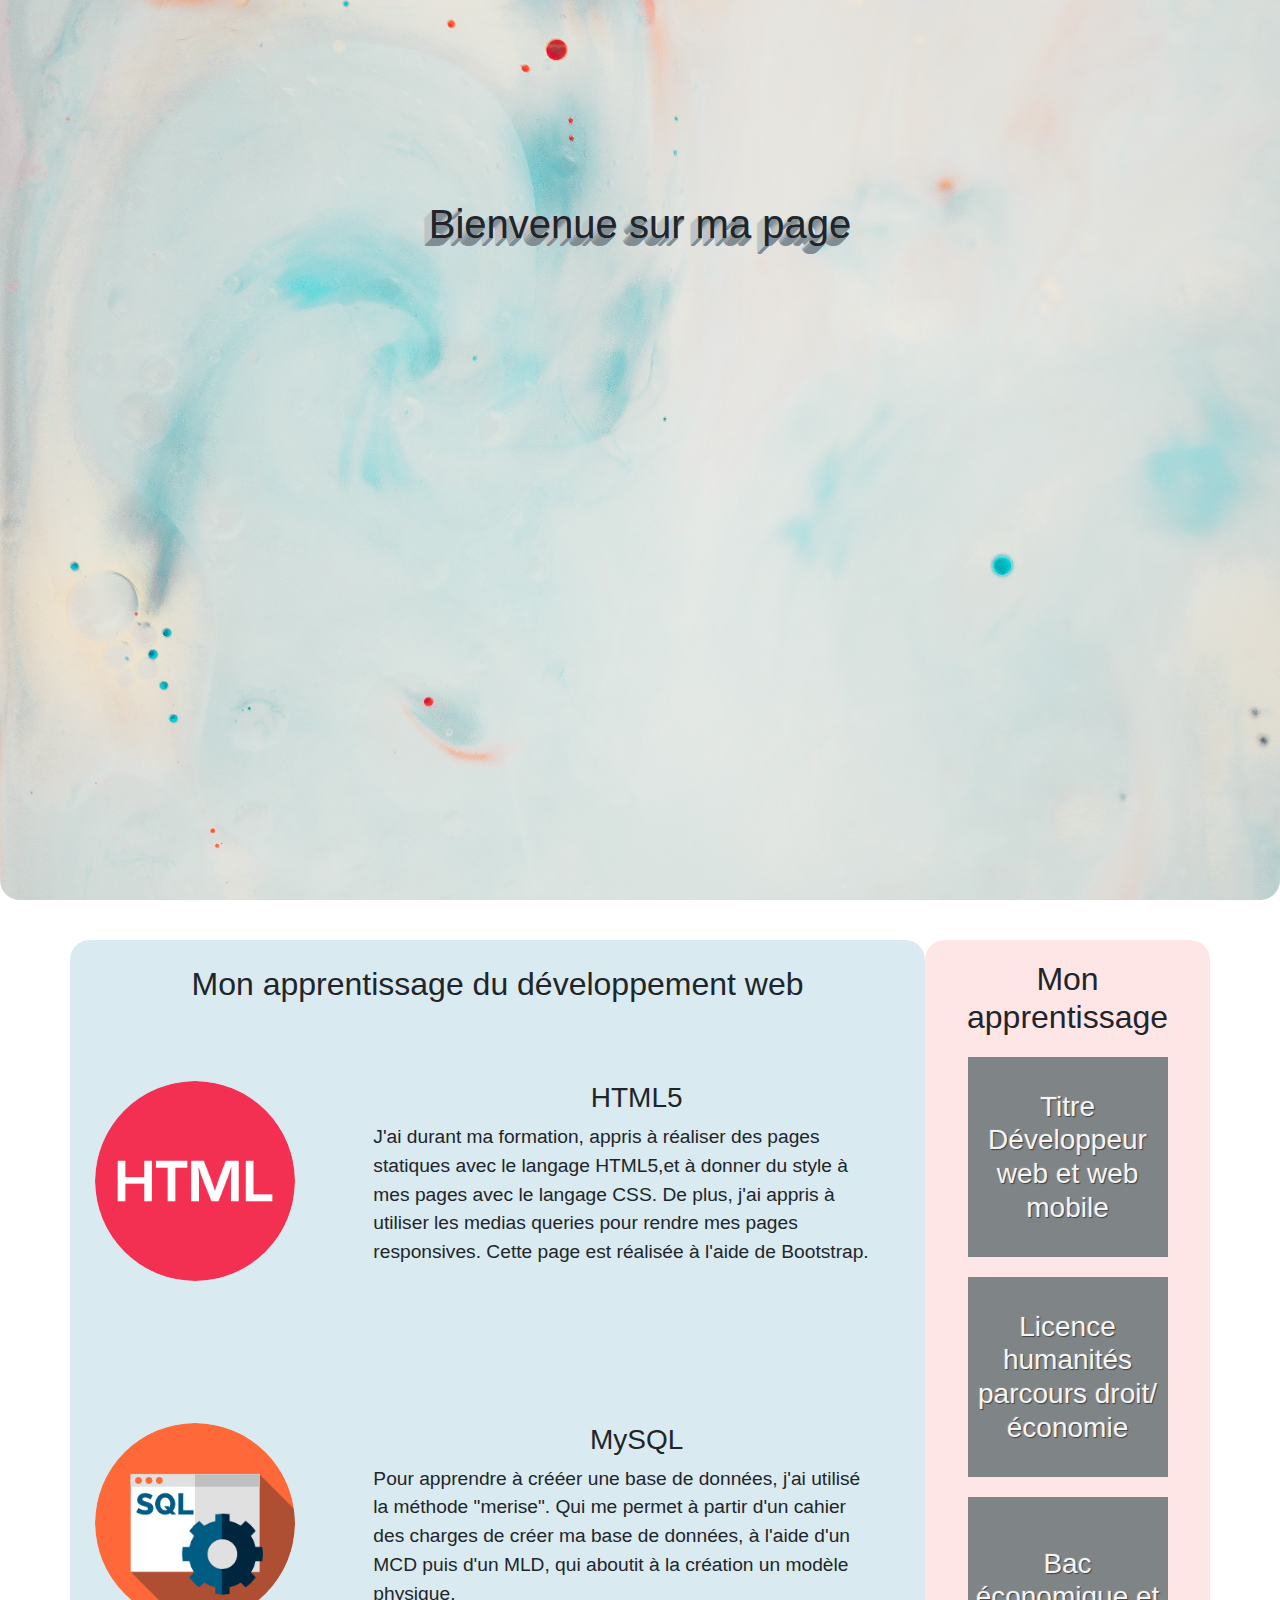
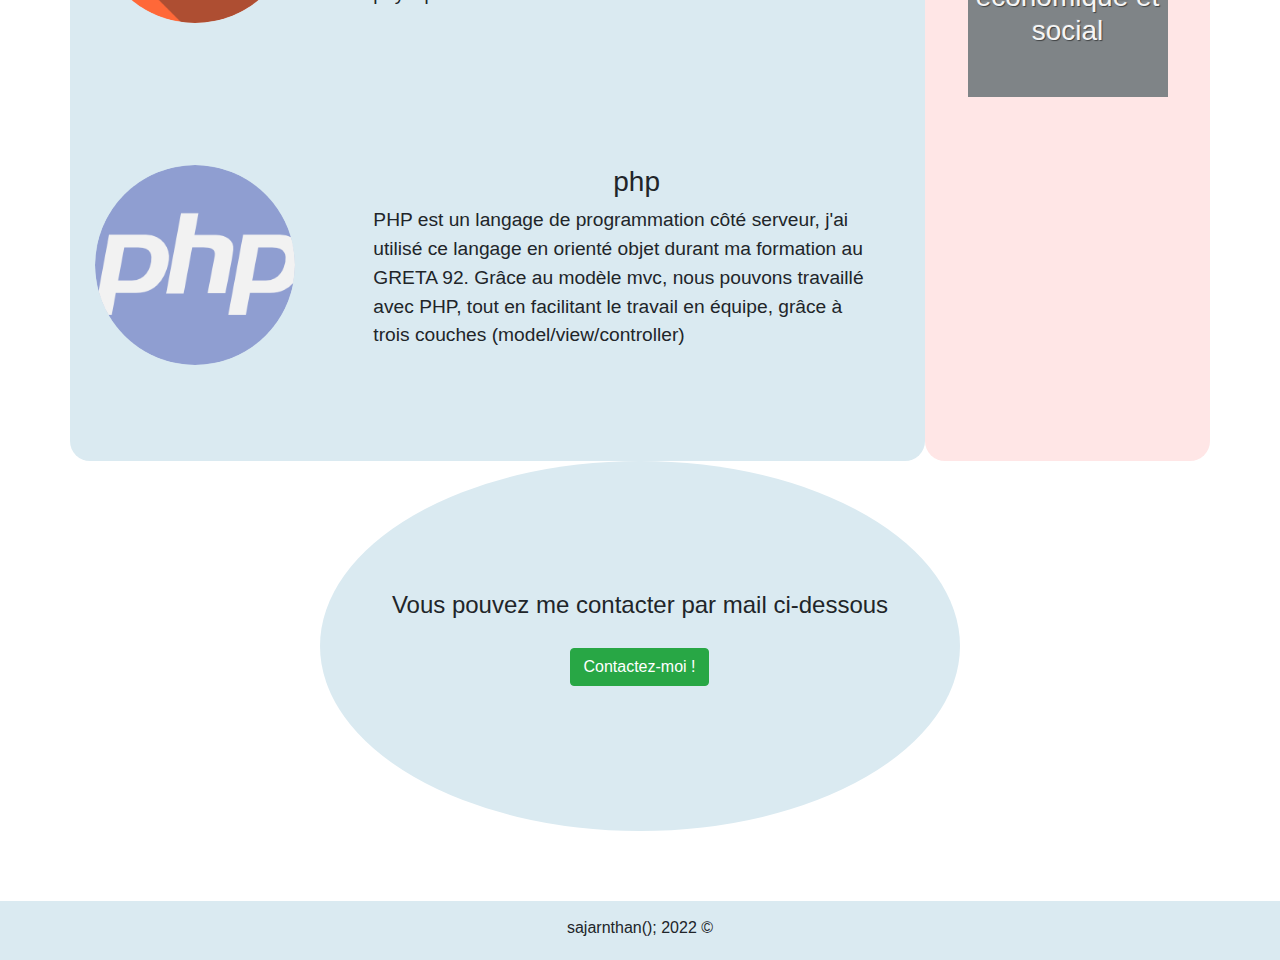
==== index.html @ 6fb06d91 "version finale numéro 1" ====
<!DOCTYPE html>
<html lang="fr">
<head>
    <meta charset="UTF-8">
    <meta name="viewport" content="width=device-width, initial-scale=1.0 user-scalable=no">

    <title>Bienvenue sur ma page</title>

    <link rel="stylesheet" href="style.css">
    <link rel="stylesheet" href="bootstrap.css">

</head>
<body>

    <header>
        <h1>Bienvenue sur ma page</h1>
    </header>

    <main>
        <div class="container">
        <div class="row">

            <div class="col-lg-9" id="leftPart">

            <h2>Mon apprentissage du développement web</h2>

            <div class="row elements">
                <div class="col-sm-4">
                    <img src="./media/html.png" alt="langage html">
                </div>
                <div class="col-sm-8">
                    <h3>HTML5</h3>
                    <p>J'ai durant ma formation, appris à réaliser des pages statiques avec le langage HTML5,et à donner du style à mes pages avec le langage CSS. De plus, j'ai appris à utiliser les medias queries pour rendre mes pages responsives. Cette page est réalisée à l'aide de Bootstrap.</p>

                </div>
            </div>

            <div class="row elements">
                <div class="col-sm-4">
                    <img src="./media/sql.png" alt="langage html">
                </div>
                <div class="col-sm-8">
                    <h3>MySQL</h3>
                    <p>Pour apprendre à crééer une base de données, j'ai utilisé la méthode "merise". Qui me permet à partir d'un cahier des charges de créer ma base de données, à l'aide d'un MCD puis d'un MLD, qui aboutit à la création un modèle physique.</p>

                </div>
            </div>

            <div class="row elements">
                <div class="col-sm-4">
                    <img src="./media/php.png" alt="langage html">
                </div>
                <div class="col-sm-8">
                    <h3>php</h3>
                    <p>PHP est un langage de programmation côté serveur, j'ai utilisé ce langage en orienté objet durant ma formation au GRETA 92. Grâce au modèle mvc, nous pouvons travaillé avec PHP, tout en facilitant le travail en équipe, grâce à trois couches (model/view/controller)</p>

                </div>
            </div>

        </div>  
        


                <div class="col-lg-3" id="rightPart">
                    <h2>Mon apprentissage</h2>
                    <div class="apprentissage" style="background-color: #7F8487; ">
                    <h3>Titre Développeur web et web mobile</h3>
                    </div>

                    
                    <div class="apprentissage" style="background-color: #7F8487; ">
                    <h3>Licence humanités parcours droit/économie</h3>
                    </div>

                    
                    <div class="apprentissage" style="background-color: #7F8487; ">
                    <h3>Bac économique et social</h3>
                    </div>

                   


                </div>

                </div>
                </div>

            


                <div class="mecontacter">
                    <h3>Vous pouvez me contacter par mail ci-dessous</h3>
                    <div class="input-group-append">
                        <div class="button">
                            <a href="mailto:sajarnthan@gmail.fr" class="btn btn-success">Contactez-moi !</a>
                        </div>
                    </div>

                </div>



        <footer>
            <p>sajarnthan(); 2022 	©</p>
        </footer>
    </main>



</body>
</html>
---- style.css ----
html{
    scroll-behavior: smooth;
    /* permet de scroller la page de manière plus lente */
}

h2, h3, .nav-item, #transition, footer{
    text-align: center;
    /* centrer mes éléments */
}



header{
    /* l'image ne se repete pas et est centré sur la page 
    prend 100% de la hauteur de l'écran */
    background: url(./media/main.jpg)no-repeat 50% 50%;
    background-size: cover;
    height:100vh;
    border-radius: 0px 0px 20px 20px;
    margin-bottom: 40px;
}

h1 {
    text-align: center;
    font-size: 5em;
    padding: 200px 0 0 ;
    color: #202c2d;
text-shadow: 0 1px #808d93, -1px 0 #cdd2d5, -1px 2px #808d93, -2px 1px #cdd2d5, -2px 3px #808d93, -3px 2px #cdd2d5, -3px 4px #808d93, -4px 3px #cdd2d5, -4px 5px #808d93, -5px 4px #cdd2d5, -5px 6px #808d93, -6px 5px #cdd2d5, -6px 7px #808d93, -7px 6px #cdd2d5, -7px 8px #808d93, -8px 7px #cdd2d5;
    animation: titre ease 3.5s;
}

/*animation de notre titre h1*/

@keyframes titre{
    0% {
        opacity: 0;
        transform: translateY(180px);
    }
    100% {
        opacity: 1;
        transform: translateY(0px);
    }
}

#leftPart{
    background-color: #DAEAF1;
    border-radius: 20px;
    padding: 25px;
}
.elements {
    padding:70px 0;
}
.elements img{
    border-radius: 50%;
    width: 200px;
}
.elements p{
    font-size: 1.2em;
    display:-webkit-box;
    -webkit-box-orient: vertical;
    -webkit-line-clamp: 6;
    overflow:hidden; 
    padding-right: 20px;
}

/* partie droite */

#rightPart{
    background-color: #FFE6E6;
    border-radius:20px;
    padding:20px;
}

.apprentissage{
    height: 200px;
    width: 200px;
    margin: 20px auto;
    text-shadow: -1px -1px 1px rgba(255,255,255,.1), 1px 1px 1px rgba(0,0,0,.5);
}


.apprentissage h3{
    position: relative;
    color: whitesmoke;
    top: 50%;
    transform: translateY(-50%);
}

.apprentissage:hover {
    transform: scale(1.08);
    opacity: 0.7;
    transition: ease-out 0.2s;
}

.mecontacter{
    background-color: #DAEAF1;
    height: 370px;
    width: 50%;
    min-width:350px;
    margin: 0 auto;
    border-radius:50%;
    margin-bottom: 70px;
    padding:20px;

}
 .mecontacter h3{
    margin-top: 10px;
    padding: 100px 0 20px 0;
    font-size: 1.5em;

 }
 .mecontacter .input-group{
    width: 40%;
    min-width:350px;
    margin: 0 auto;
 }

 footer{
    background-color: #DAEAF1;
    padding: 15px 0 4px 0;
 }

.button{
    
    margin:auto;
}
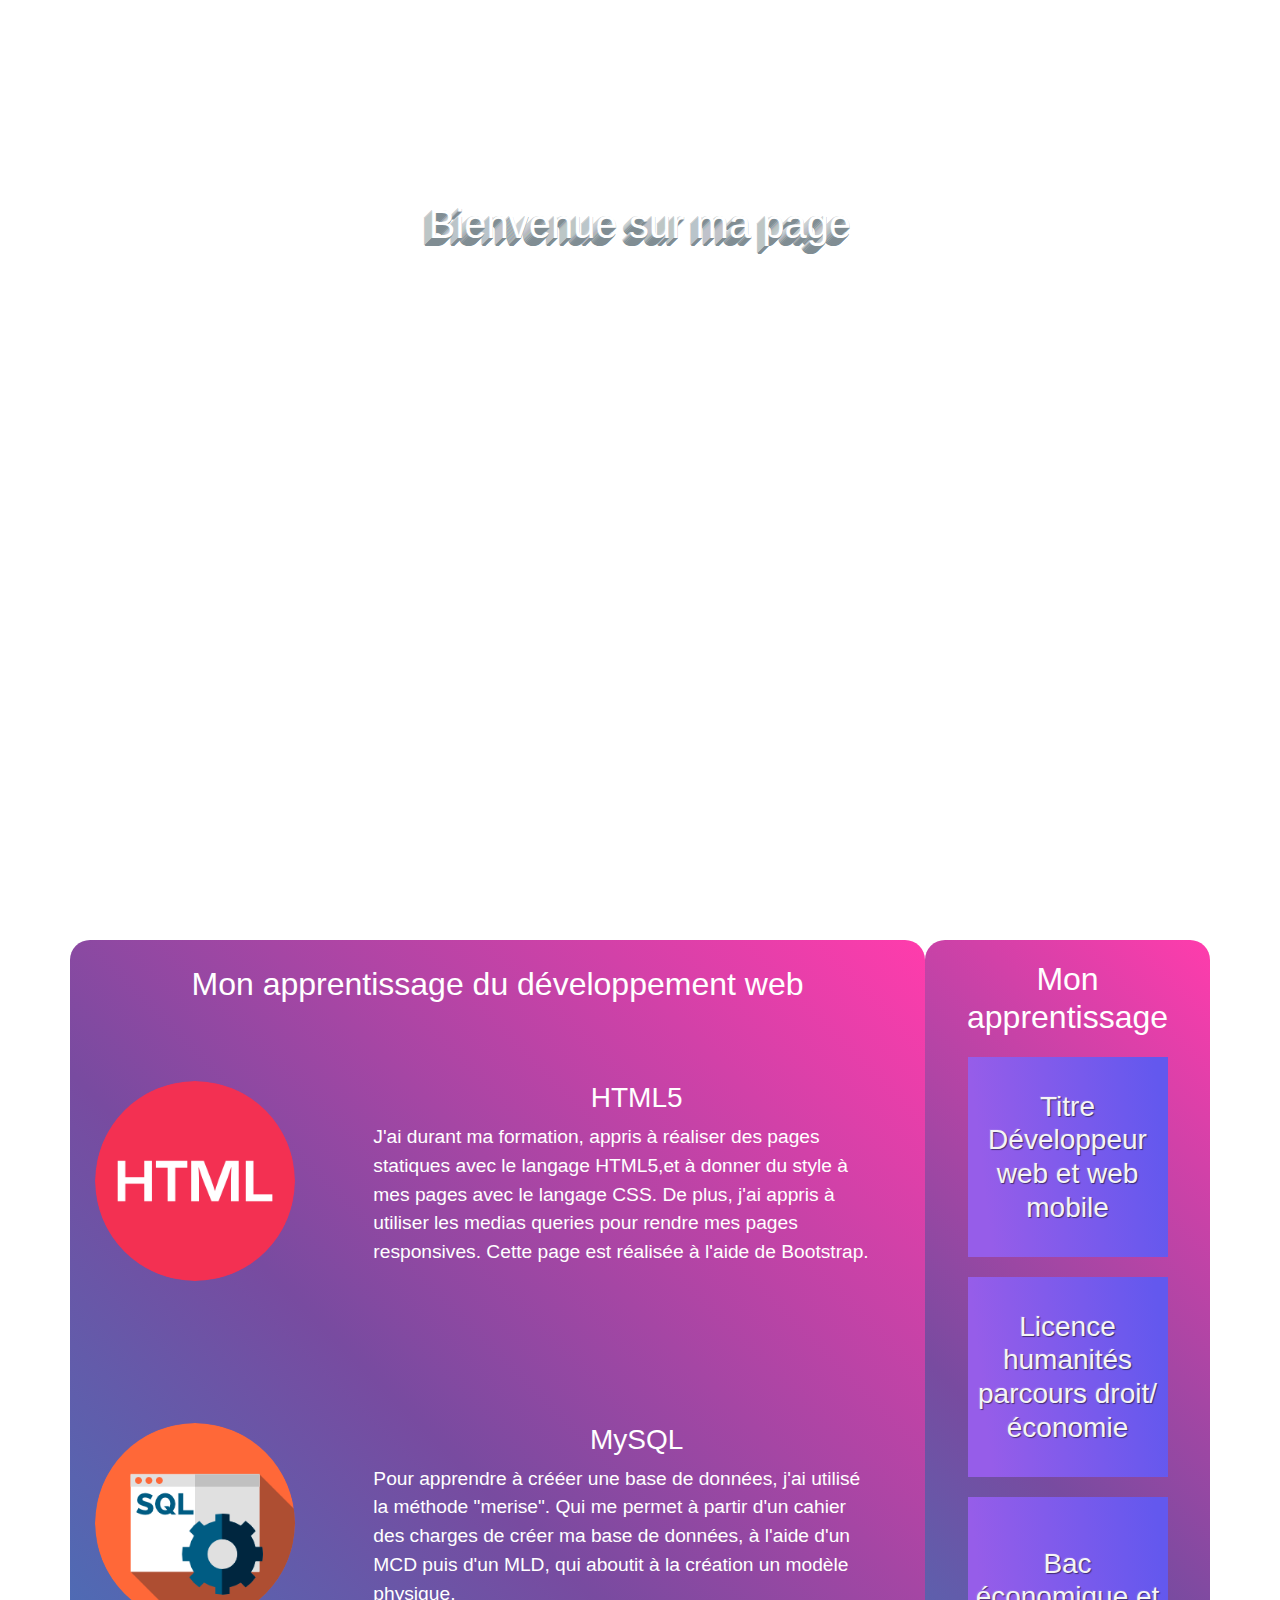
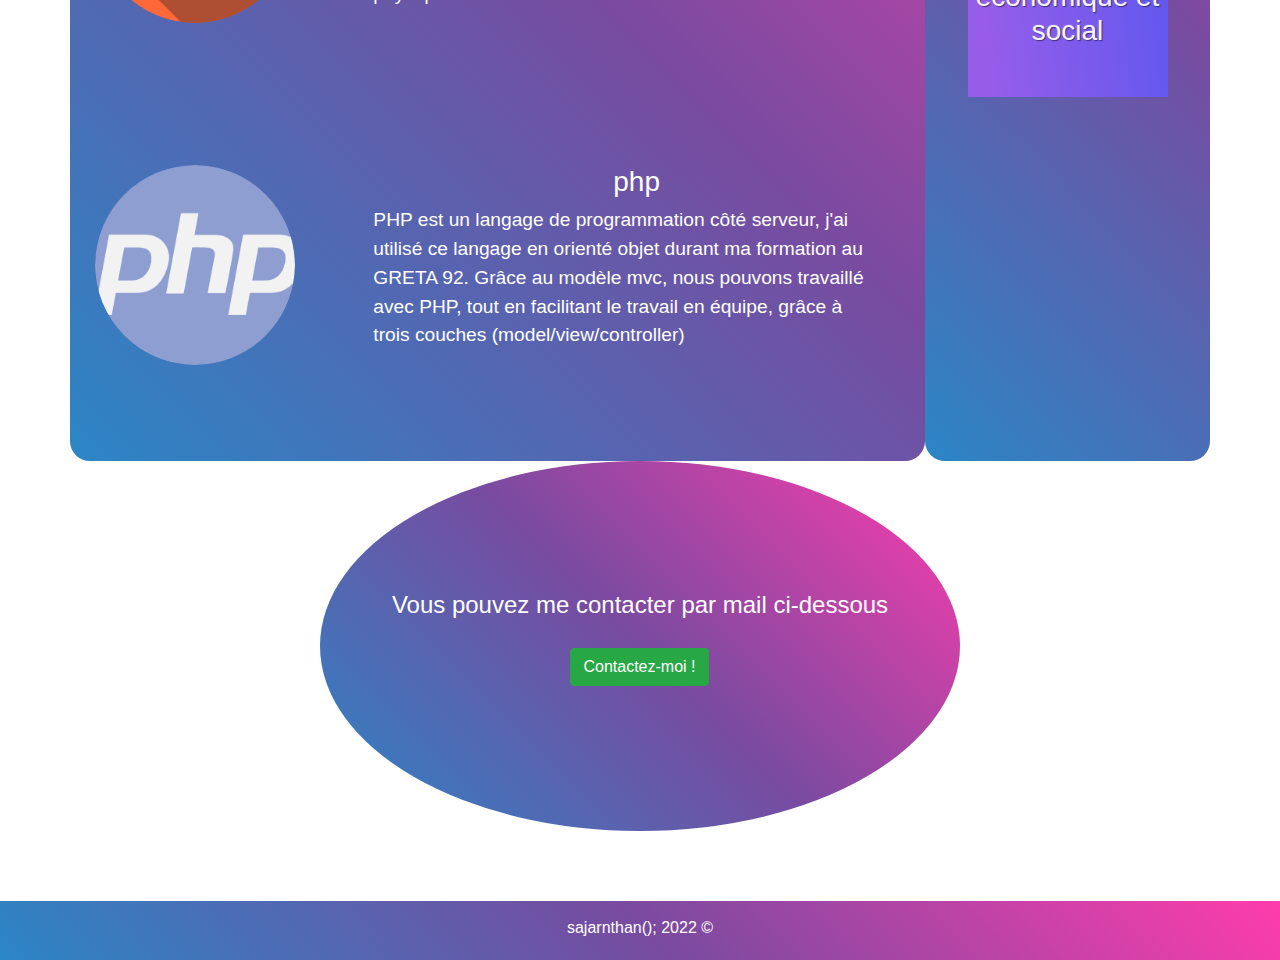
==== commit c33c8832: "couleur dégradé changé" ====
--- a/index.html
+++ b/index.html
@@ -13,6 +13,13 @@
 <body>
 
     <header>
+        <nav class="navbar navbar-expand-sm bg-success fixed-top">
+            <div class="collapse navbar-collapse">
+                <a href="#" class="nav-item"><img src="./media/cv.png" alt=""></a>
+                <a href="moi.html" class="nav-item nav-link">Moi</a>
+                <a href="contact.html" class="nav-item nav-link">Me contacter</a>
+            </div>
+        </nav>
         <h1>Bienvenue sur ma page</h1>
     </header>
 
@@ -63,17 +70,17 @@
 
                 <div class="col-lg-3" id="rightPart">
                     <h2>Mon apprentissage</h2>
-                    <div class="apprentissage" style="background-color: #7F8487; ">
+                    <div class="apprentissage" style="background-image: linear-gradient( 83.2deg,  rgba(150,93,233,1) 10.8%, rgba(99,88,238,1) 94.3% ); ">
                     <h3>Titre Développeur web et web mobile</h3>
                     </div>
 
                     
-                    <div class="apprentissage" style="background-color: #7F8487; ">
+                    <div class="apprentissage" style="background-image: linear-gradient( 83.2deg,  rgba(150,93,233,1) 10.8%, rgba(99,88,238,1) 94.3% ); ">
                     <h3>Licence humanités parcours droit/économie</h3>
                     </div>
 
                     
-                    <div class="apprentissage" style="background-color: #7F8487; ">
+                    <div class="apprentissage" style="background-image: linear-gradient( 83.2deg,  rgba(150,93,233,1) 10.8%, rgba(99,88,238,1) 94.3% ); ">
                     <h3>Bac économique et social</h3>
                     </div>
 
@@ -101,11 +108,12 @@
 
 
         <footer>
-            <p>sajarnthan(); 2022 	©</p>
+            <p>sajarnthan(); 2022 ©</p>
         </footer>
     </main>
 
-
+    <script src="jquery.min.js"></script>
+    <script type="text/javascript" src="script.js"></script>
 
 </body>
 </html>--- a/style.css
+++ b/style.css
@@ -5,15 +5,23 @@
 
 h2, h3, .nav-item, #transition, footer{
     text-align: center;
+    color:white;
     /* centrer mes éléments */
 }
 
-
+.collapse{
+    margin-left: 4%;
+}
+.nav-item{
+    color: darkslategray;
+    font-weight: bold;
+    padding-right: 45px;
+}
 
 header{
     /* l'image ne se repete pas et est centré sur la page 
     prend 100% de la hauteur de l'écran */
-    background: url(./media/main.jpg)no-repeat 50% 50%;
+    background: url(./media/main2.jpg)no-repeat 50% 50%;
     background-size: cover;
     height:100vh;
     border-radius: 0px 0px 20px 20px;
@@ -25,7 +33,9 @@
     font-size: 5em;
     padding: 200px 0 0 ;
     color: #202c2d;
+    
 text-shadow: 0 1px #808d93, -1px 0 #cdd2d5, -1px 2px #808d93, -2px 1px #cdd2d5, -2px 3px #808d93, -3px 2px #cdd2d5, -3px 4px #808d93, -4px 3px #cdd2d5, -4px 5px #808d93, -5px 4px #cdd2d5, -5px 6px #808d93, -6px 5px #cdd2d5, -6px 7px #808d93, -7px 6px #cdd2d5, -7px 8px #808d93, -8px 7px #cdd2d5;
+
     animation: titre ease 3.5s;
 }
 
@@ -43,7 +53,10 @@
 }
 
 #leftPart{
-    background-color: #DAEAF1;
+
+    background-color: #FF3CAC;
+background-image: linear-gradient(225deg, #FF3CAC 0%, #784BA0 50%, #2B86C5 100%);
+
     border-radius: 20px;
     padding: 25px;
 }
@@ -58,15 +71,19 @@
     font-size: 1.2em;
     display:-webkit-box;
     -webkit-box-orient: vertical;
-    -webkit-line-clamp: 6;
+    -webkit-line-clamp: 10;
     overflow:hidden; 
     padding-right: 20px;
-}
+    color:white;
+}
+
 
 /* partie droite */
 
 #rightPart{
-    background-color: #FFE6E6;
+    background-color: #FF3CAC;
+    background-image: linear-gradient(225deg, #FF3CAC 0%, #784BA0 50%, #2B86C5 100%);
+
     border-radius:20px;
     padding:20px;
 }
@@ -93,7 +110,9 @@
 }
 
 .mecontacter{
-    background-color: #DAEAF1;
+    background-color: #FF3CAC;
+    background-image: linear-gradient(225deg, #FF3CAC 0%, #784BA0 50%, #2B86C5 100%);
+
     height: 370px;
     width: 50%;
     min-width:350px;
@@ -116,11 +135,69 @@
  }
 
  footer{
-    background-color: #DAEAF1;
+    background-color: #FF3CAC;
+    background-image: linear-gradient(225deg, #FF3CAC 0%, #784BA0 50%, #2B86C5 100%);
+
     padding: 15px 0 4px 0;
  }
 
 .button{
     
     margin:auto;
-}+}
+
+/*************************** medias queries **************************************/
+
+@media screen and (max-width: 990px){
+    #rightPart{
+         display:flex;
+    }
+    #rightPart h2{
+        display: none;
+    }
+    .tips{
+        height:130px;
+        width:130px;
+    }
+}
+
+@media screen and (max-width: 790px) {
+    h1{
+        font-size: 3em;
+    }
+    .elements{
+        padding: 30px 0;
+    }
+
+    .elements img{
+        max-width: 140px;
+        margin-top: 40px;
+    }
+    #transition img{
+        width: 250px;
+    }
+    .apprentissage{
+        height:90px;
+        width:90px;
+    }
+
+    .apprentissage h3{
+        font-size:0.9em;
+    }
+}
+
+@media screen and (max-width: 580px){
+    .elements {
+        padding: 15px 0;
+        text-align: center;
+    }
+
+    .elements img{
+        margin-bottom: 10px;
+    }
+    nav{
+        display:none !important;
+    }
+
+}
+
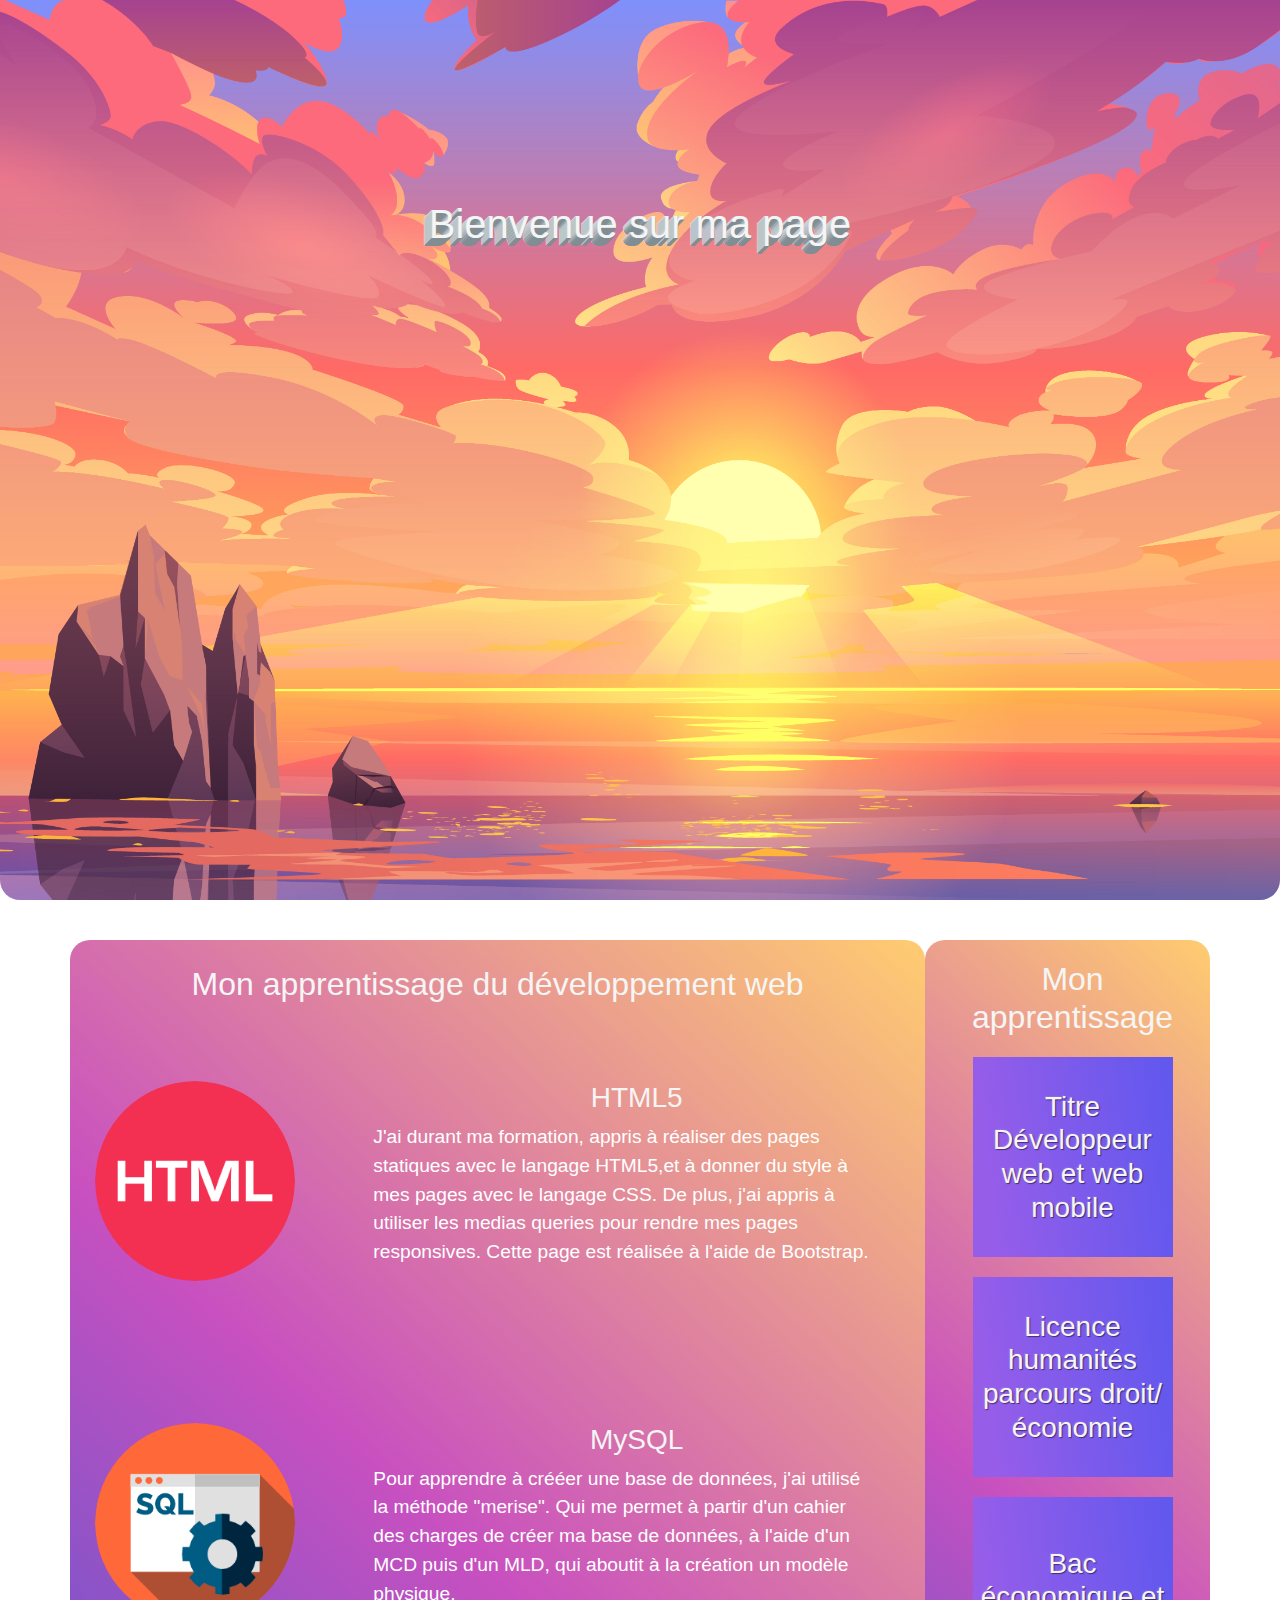
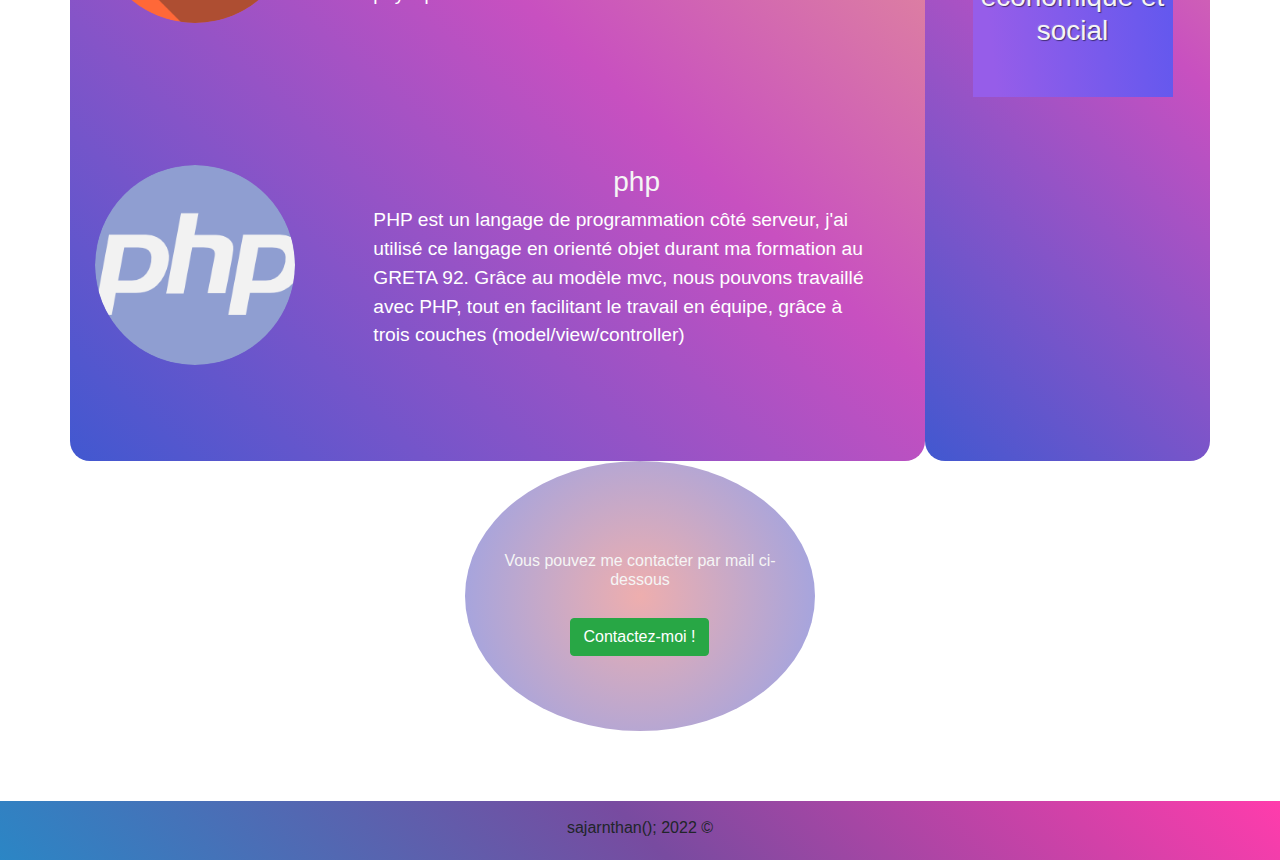
==== commit c55f43ce: "sunset" ====
--- a/index.html
+++ b/index.html
@@ -12,14 +12,16 @@
 </head>
 <body>
 
-    <header>
+    <header class="header">
+        <!---
         <nav class="navbar navbar-expand-sm bg-success fixed-top">
             <div class="collapse navbar-collapse">
                 <a href="#" class="nav-item"><img src="./media/cv.png" alt=""></a>
-                <a href="moi.html" class="nav-item nav-link">Moi</a>
+                <a href="#" class="nav-item nav-link">Moi</a>
                 <a href="contact.html" class="nav-item nav-link">Me contacter</a>
             </div>
         </nav>
+    -->
         <h1>Bienvenue sur ma page</h1>
     </header>
 
--- a/style.css
+++ b/style.css
@@ -5,7 +5,7 @@
 
 h2, h3, .nav-item, #transition, footer{
     text-align: center;
-    color:white;
+    
     /* centrer mes éléments */
 }
 
@@ -13,15 +13,15 @@
     margin-left: 4%;
 }
 .nav-item{
-    color: darkslategray;
+    color: white;
     font-weight: bold;
     padding-right: 45px;
 }
 
-header{
+.header{
     /* l'image ne se repete pas et est centré sur la page 
     prend 100% de la hauteur de l'écran */
-    background: url(./media/main2.jpg)no-repeat 50% 50%;
+    background: url(./media/main.jpg)no-repeat 50% 50%;
     background-size: cover;
     height:100vh;
     border-radius: 0px 0px 20px 20px;
@@ -54,11 +54,13 @@
 
 #leftPart{
 
-    background-color: #FF3CAC;
-background-image: linear-gradient(225deg, #FF3CAC 0%, #784BA0 50%, #2B86C5 100%);
+    background-color: #4158D0;
+    background-image: linear-gradient(43deg, #4158D0 0%, #C850C0 46%, #FFCC70 100%);
+    
 
     border-radius: 20px;
     padding: 25px;
+    
 }
 .elements {
     padding:70px 0;
@@ -81,11 +83,13 @@
 /* partie droite */
 
 #rightPart{
-    background-color: #FF3CAC;
-    background-image: linear-gradient(225deg, #FF3CAC 0%, #784BA0 50%, #2B86C5 100%);
+    background-color: #4158D0;
+    background-image: linear-gradient(43deg, #4158D0 0%, #C850C0 46%, #FFCC70 100%);
+    
 
     border-radius:20px;
     padding:20px;
+    padding-right: 10px;
 }
 
 .apprentissage{
@@ -110,11 +114,11 @@
 }
 
 .mecontacter{
-    background-color: #FF3CAC;
-    background-image: linear-gradient(225deg, #FF3CAC 0%, #784BA0 50%, #2B86C5 100%);
-
-    height: 370px;
-    width: 50%;
+    background: rgb(238,174,174);
+    background: radial-gradient(circle, rgba(238,174,174,1) 0%, rgba(148,162,233,1) 100%);
+
+    height: 270px;
+    width: 20%;
     min-width:350px;
     margin: 0 auto;
     border-radius:50%;
@@ -123,9 +127,9 @@
 
 }
  .mecontacter h3{
-    margin-top: 10px;
-    padding: 100px 0 20px 0;
-    font-size: 1.5em;
+    
+    padding: 70px 10px 20px 10px;
+    font-size: 1em;
 
  }
  .mecontacter .input-group{
@@ -200,4 +204,3 @@
     }
 
 }
-
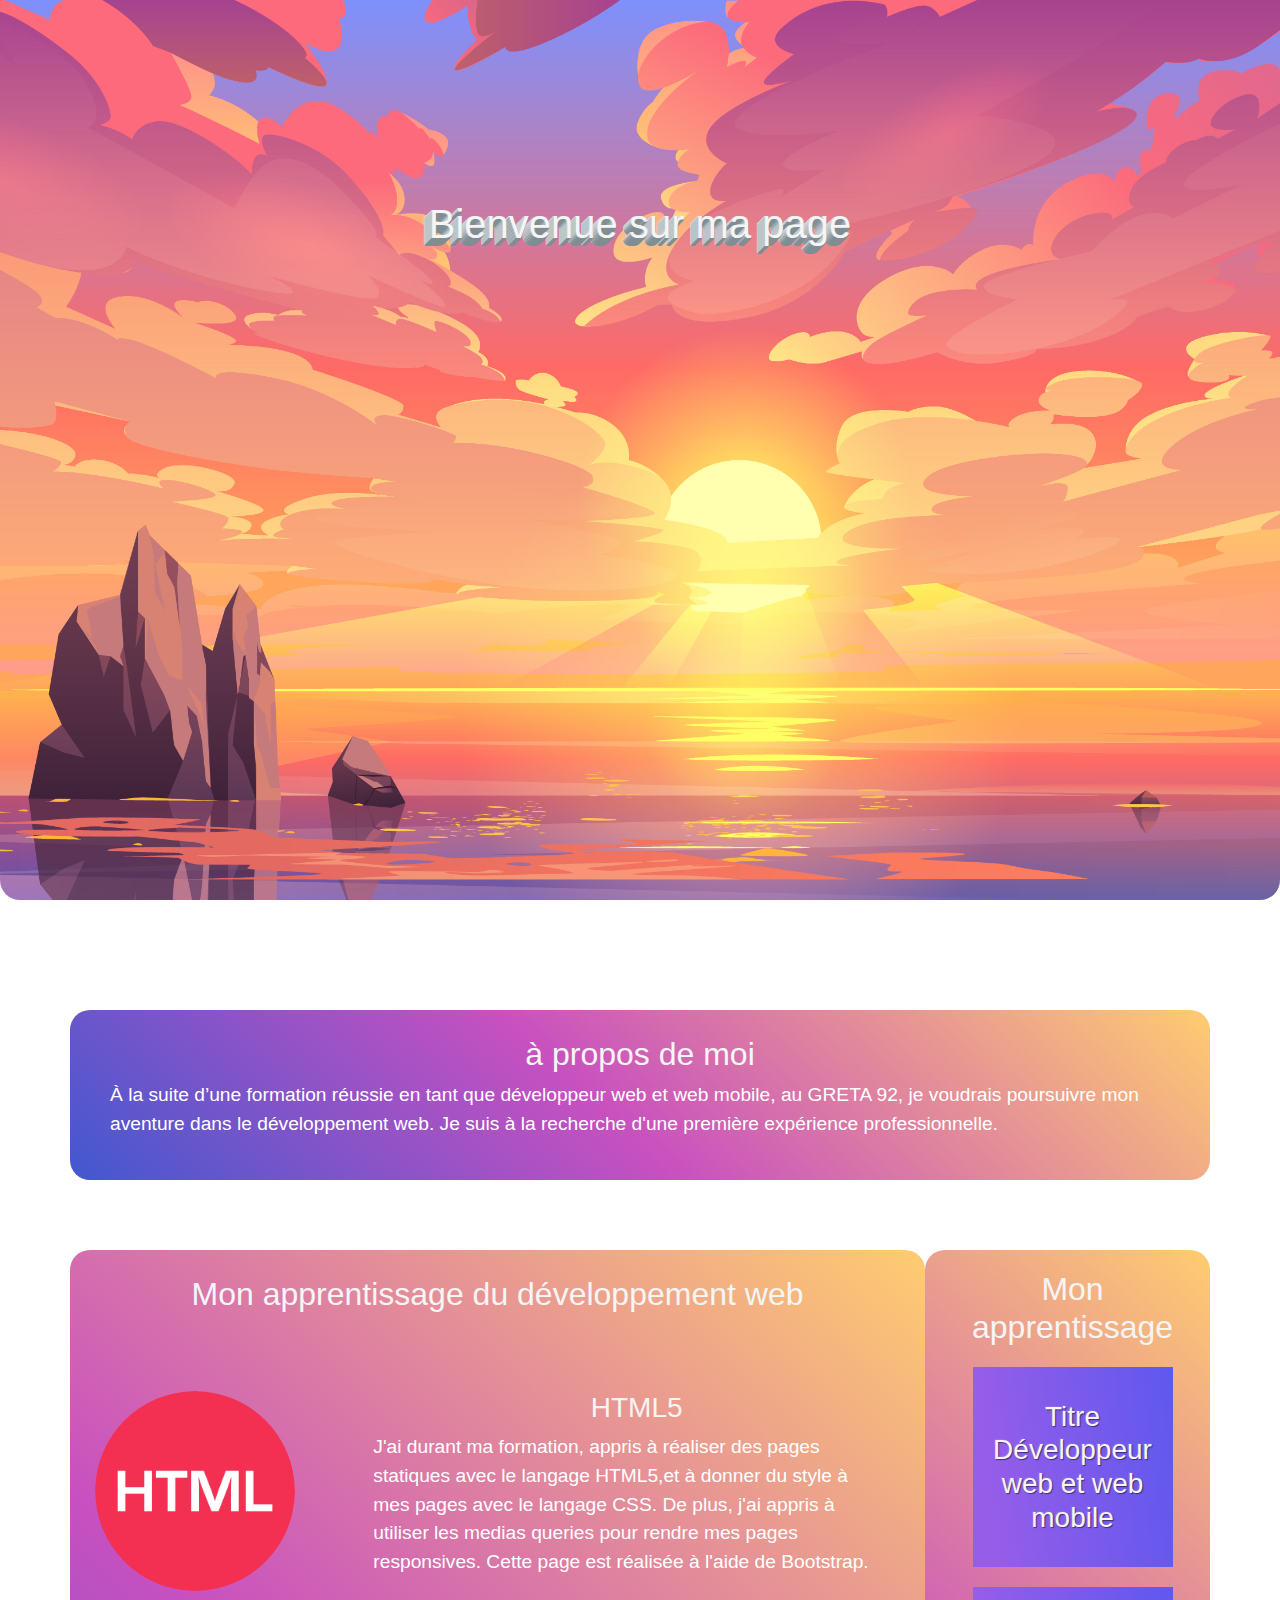
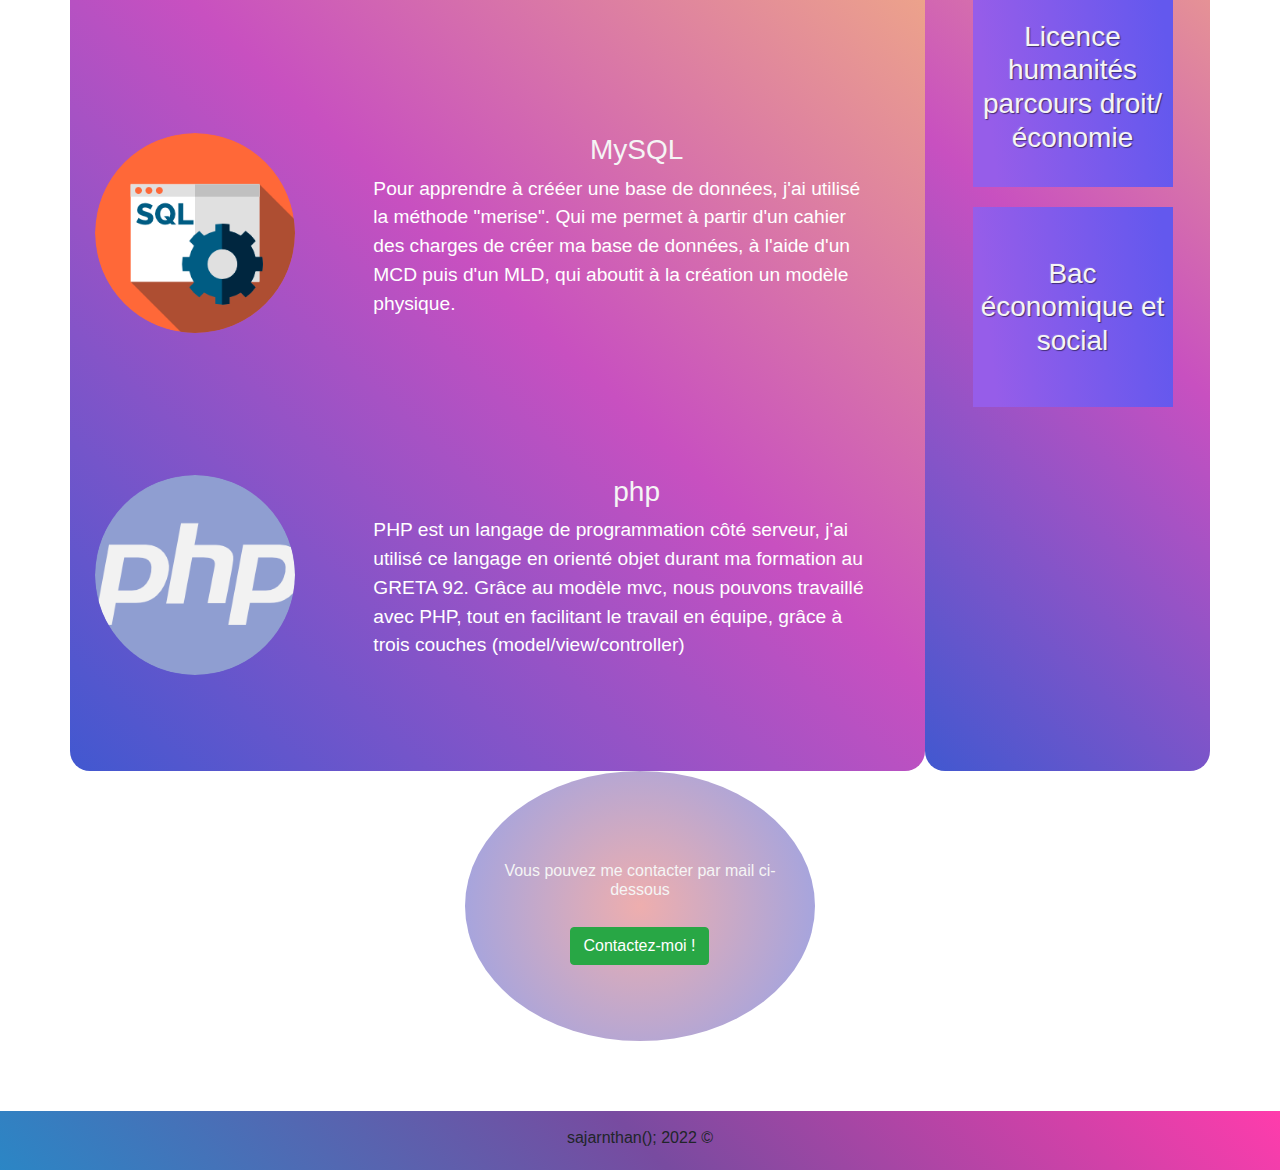
==== commit f6e815d7: "ajout moi" ====
--- a/index.html
+++ b/index.html
@@ -26,6 +26,20 @@
     </header>
 
     <main>
+
+        <div class="container">
+            <div class="row elements">
+                <div class="col-lg-12" id="centerPart">
+                    <h2>à propos de moi</h2>
+                <div class="col-sm-12">
+                    
+
+                    <p>À la suite d’une formation réussie en tant que développeur web et web mobile, au GRETA 92, je voudrais poursuivre mon aventure dans le développement web. Je suis à la recherche d'une première expérience professionnelle.</p>
+                </div>
+          
+                </div>
+            </div>
+        </div>
         <div class="container">
         <div class="row">
 
--- a/style.css
+++ b/style.css
@@ -150,6 +150,16 @@
     margin:auto;
 }
 
+#centerPart{
+    background-color: #4158D0;
+    background-image: linear-gradient(43deg, #4158D0 0%, #C850C0 46%, #FFCC70 100%);
+    
+
+    border-radius: 20px;
+    padding: 25px;
+}
+
+
 /*************************** medias queries **************************************/
 
 @media screen and (max-width: 990px){
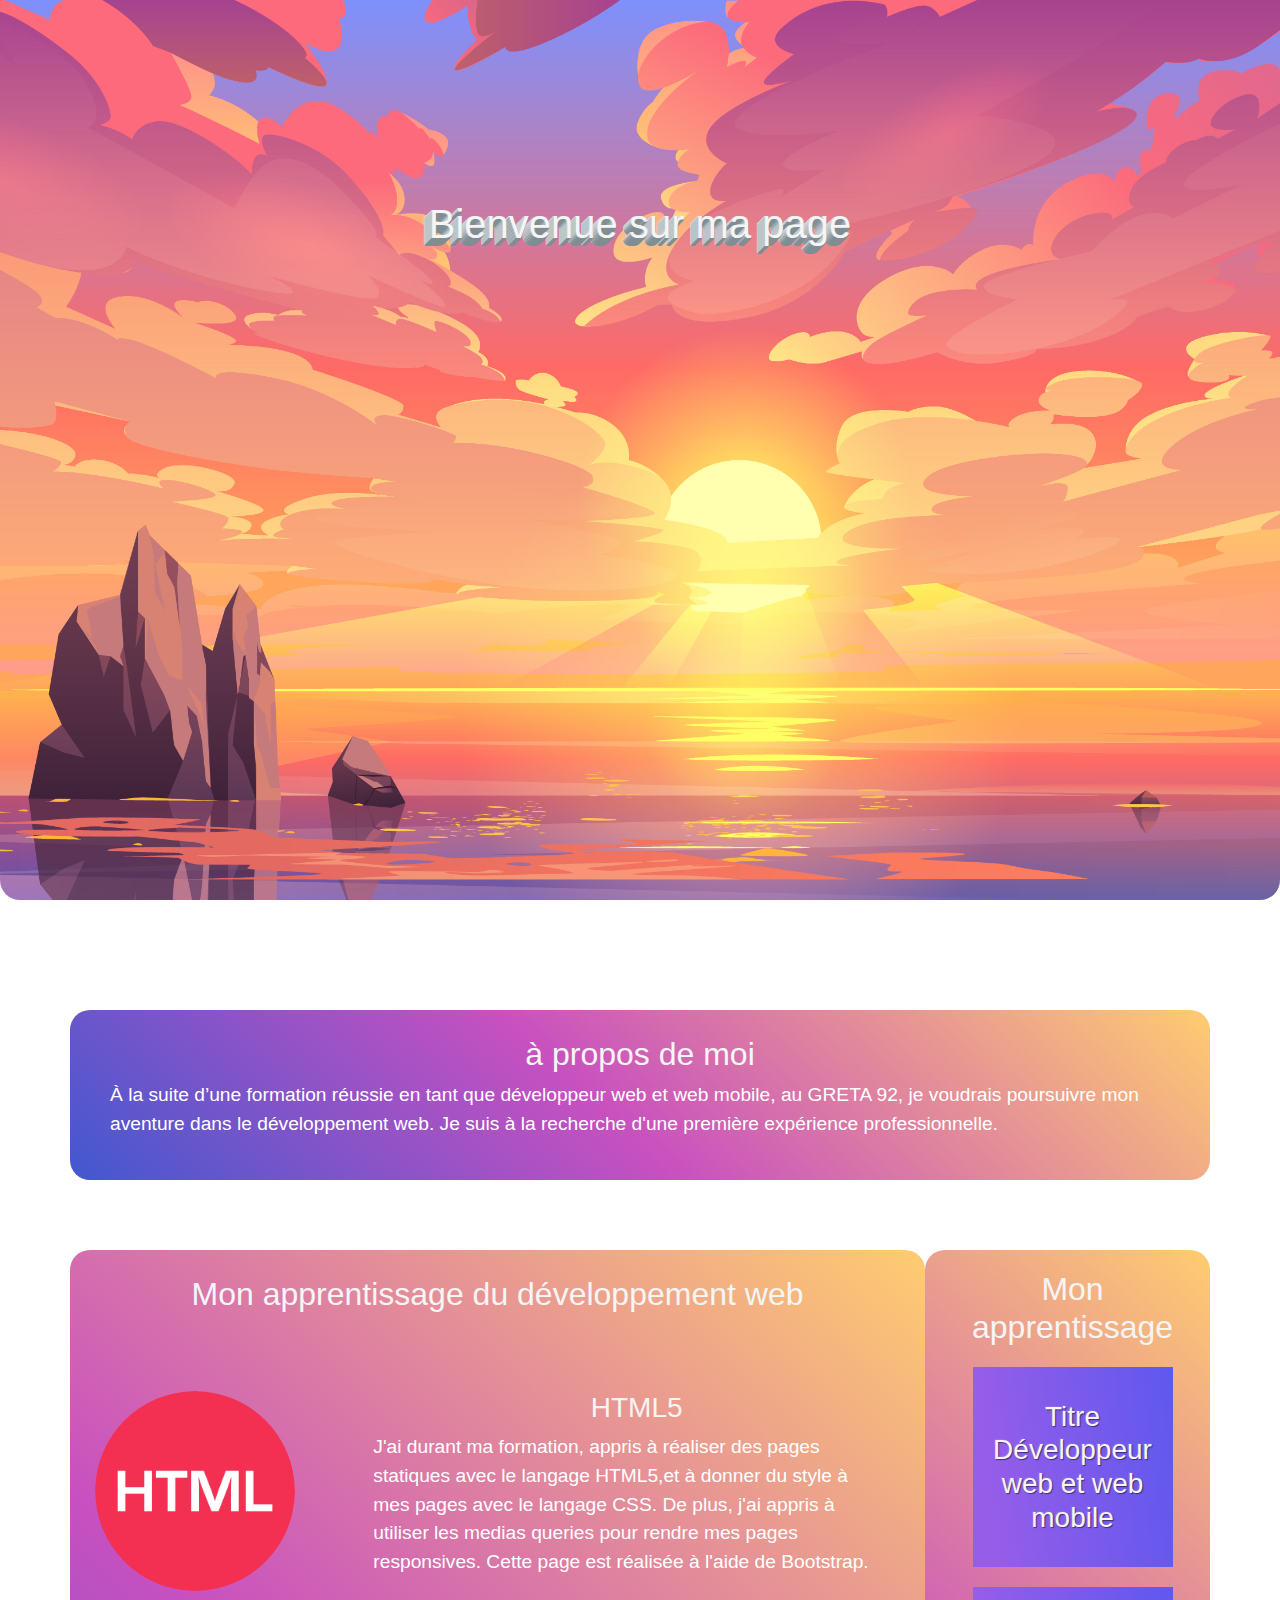
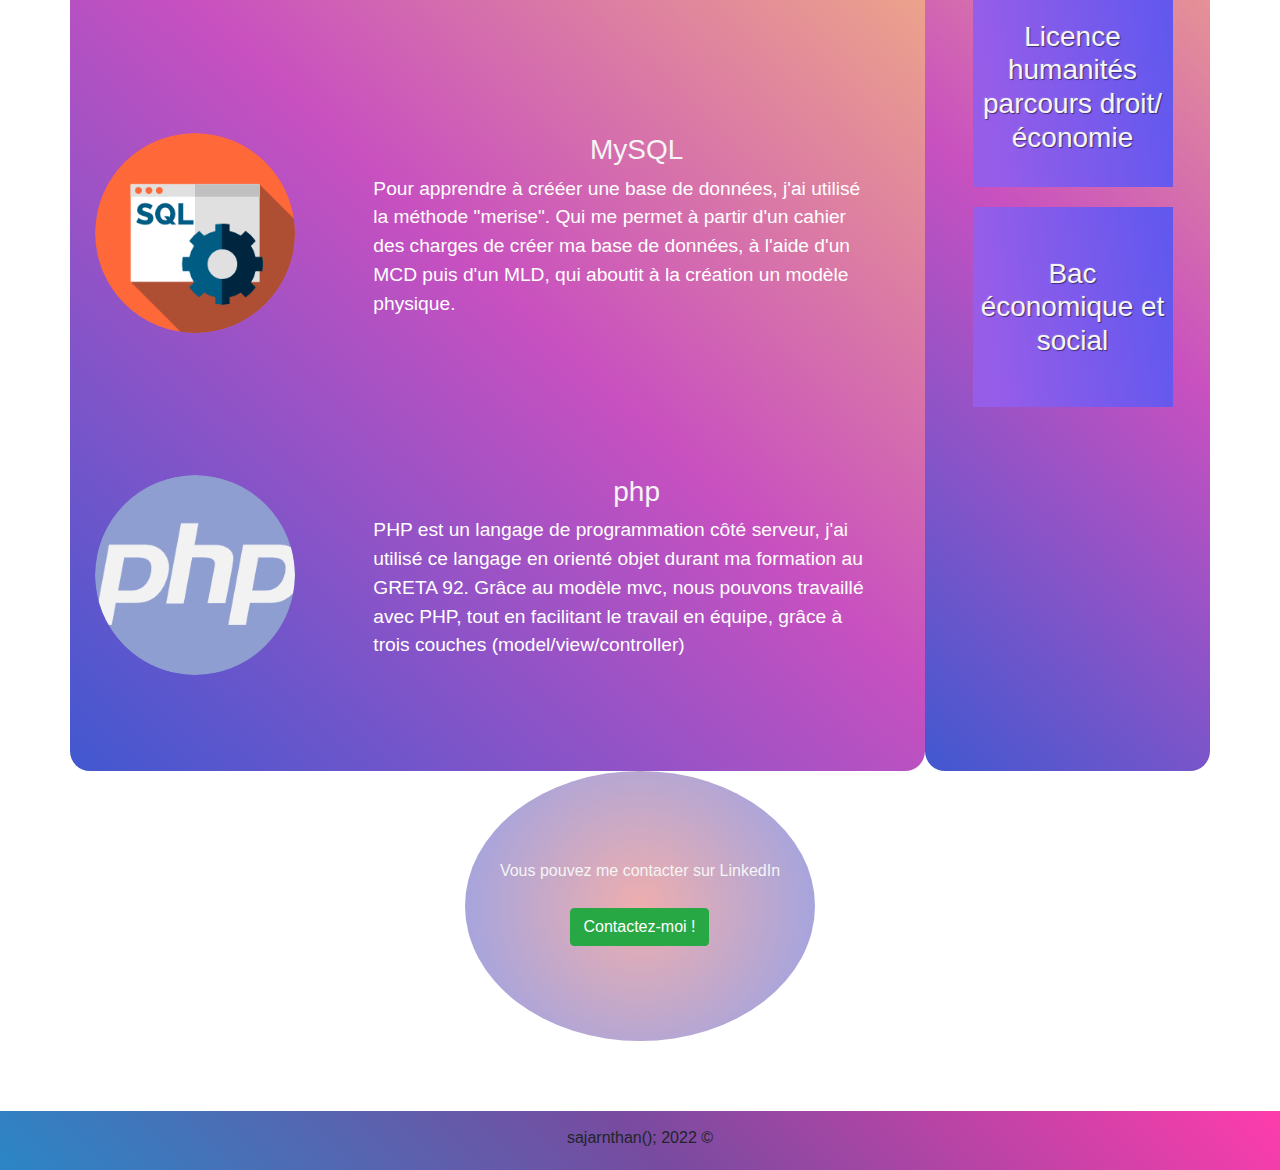
==== commit 1b335e7d: "modification url contact" ====
--- a/index.html
+++ b/index.html
@@ -112,10 +112,10 @@
 
 
                 <div class="mecontacter">
-                    <h3>Vous pouvez me contacter par mail ci-dessous</h3>
+                    <h3>Vous pouvez me contacter sur LinkedIn</h3>
                     <div class="input-group-append">
                         <div class="button">
-                            <a href="mailto:sajarnthan@gmail.fr" class="btn btn-success">Contactez-moi !</a>
+                            <a href="www.linkedin.com/in/sajarnthan-thangarajah-b89847147" class="btn btn-success">Contactez-moi !</a>
                         </div>
                     </div>
 
